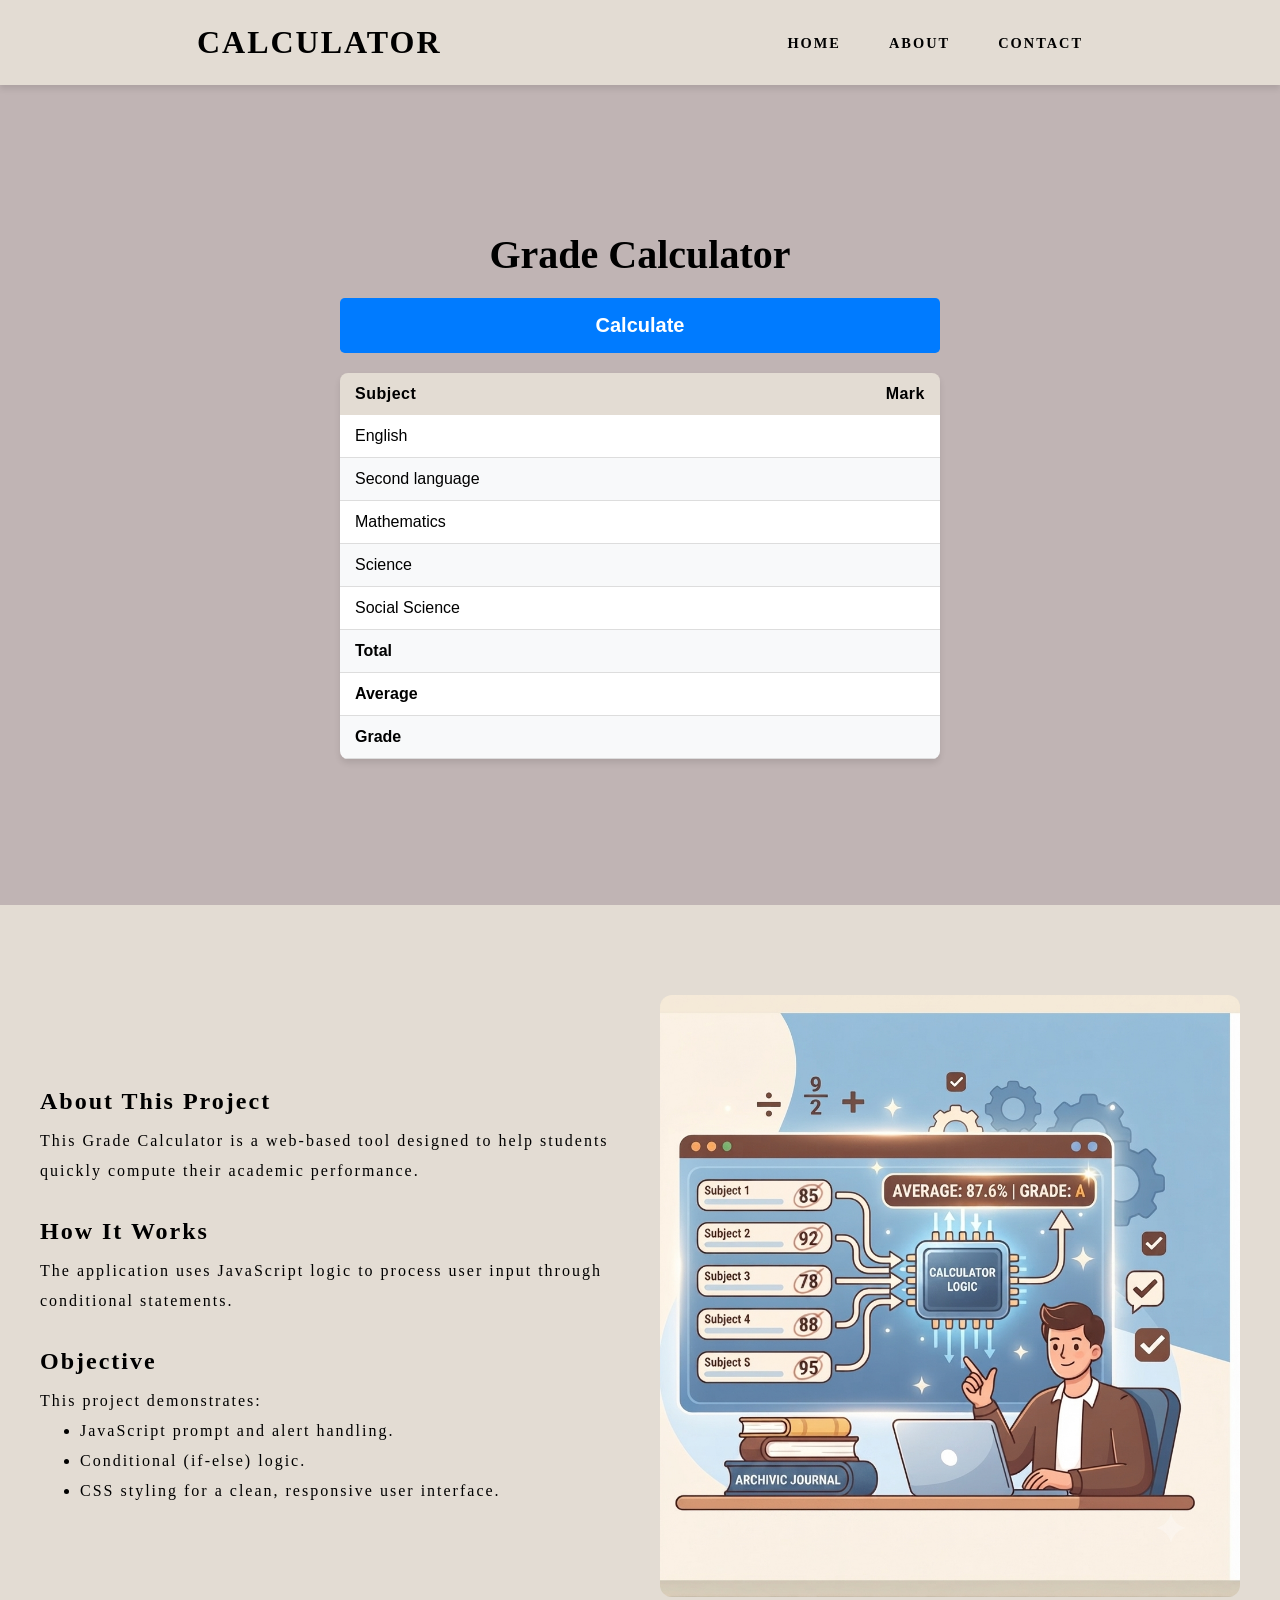
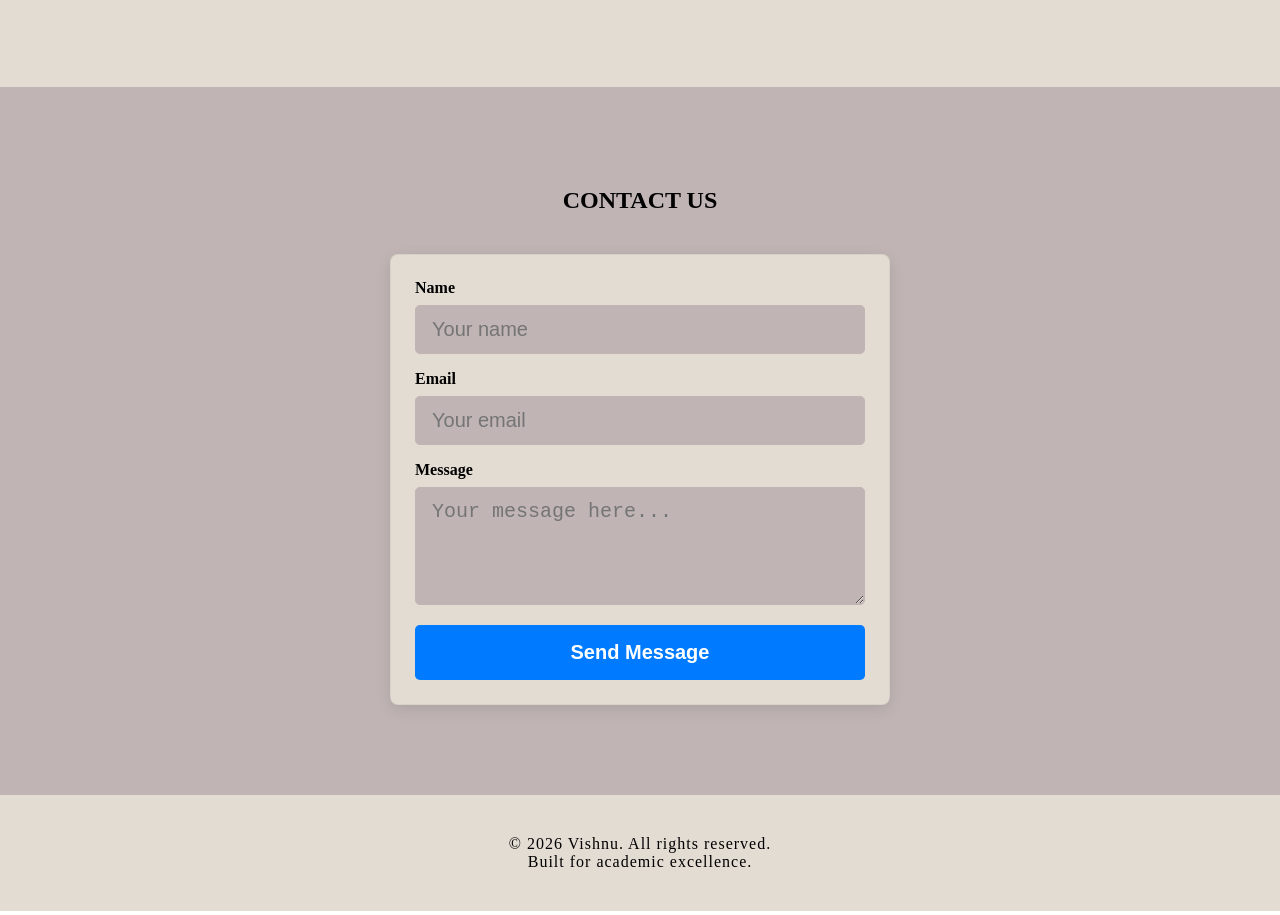
==== index.html @ 759bd383 "first commit" ====
<!DOCTYPE html>
<html lang="en">

<head>
    <meta charset="UTF-8">
    <meta name="viewport" content="width=device-width, initial-scale=1.0">
    <title>Grade Calculator</title>
    <link rel="stylesheet" href="css/style.css">
</head>

<body>

    <header>
        <h1>CALCULATOR</h1>
        <button class="hamburger" aria-label="Toggle navigation" onclick="toggleMenu()">
            <span></span>
            <span></span>
            <span></span>
        </button>
        <nav>
            <ul class="nav-links">
                <li><a href="#home" onclick="toggleMenu()">HOME</a></li>
                <li><a href="#about" onclick="toggleMenu()">ABOUT</a></li>
                <li><a href="#contact" onclick="toggleMenu()">CONTACT</a></li>
            </ul>
        </nav>
    </header>

    <main>
        <section id="home">
            <div class="container">
                <h2>Grade Calculator</h2>
                <button onclick="calculate()">Calculate</button>
                <table>
                    <thead>
                        <tr>
                            <th>Subject</th>
                            <th>Mark</th>
                        </tr>
                    </thead>
                    <tbody>
                        <tr>
                            <td>English</td>
                            <td id="English"></td>
                        </tr>
                        <tr>
                            <td>Second language</td>
                            <td id="second-languge"></td>
                        </tr>
                        <tr>
                            <td>Mathematics</td>
                            <td id="Mathematics"></td>
                        </tr>
                        <tr>
                            <td>Science</td>
                            <td id="Science"></td>
                        </tr>
                        <tr>
                            <td>Social Science</td>
                            <td id="Social-science"></td>
                        </tr>
                        <tr>
                            <td class="table-spl-text">Total</td>
                            <td id="total" class="table-spl-text"></td>
                        </tr>
                        <tr>
                            <td class="table-spl-text">Average</td>
                            <td id="average" class="table-spl-text"></td>
                        </tr>
                        <tr>
                            <td class="table-spl-text">Grade</td>
                            <td id="grade" class="table-spl-text"></td>
                        </tr>
                    </tbody>
                </table>
            </div>
        </section>

        <section id="about" class="about">
            <div class="about-wrapper">
                <div class="about-container">
                    <h1>About This Project</h1>
                    <p>This Grade Calculator is a web-based tool designed to help students quickly compute their
                        academic performance.</p>
                    <h2>How It Works</h2>
                    <p>The application uses JavaScript logic to process user input through conditional statements.</p>
                    <h2>Objective</h2>
                    <p class="Objective-p-tag">This project demonstrates:</p>
                    <ul class="Objective-ul-tag">
                        <li>JavaScript prompt and alert handling.</li>
                        <li>Conditional (if-else) logic.</li>
                        <li>CSS styling for a clean, responsive user interface.</li>
                    </ul>
                </div>
                <div class="img-container">
                    <img src="./images/img 1.png" alt="Grade Calculator Illustration">
                </div>
            </div>
        </section>

        <section id="contact">
            <h1>CONTACT US</h1>
            <form action="" class="custom-form">
                <div class="form-group">
                    <label for="name">Name</label>
                    <input type="text" id="name" placeholder="Your name" required>
                </div>
                <div class="form-group">
                    <label for="email">Email</label>
                    <input type="email" id="email" placeholder="Your email" required>
                </div>
                <div class="form-group">
                    <label for="message">Message</label>
                    <textarea id="message" rows="4" placeholder="Your message here..." required></textarea>
                </div>
                <button type="submit">Send Message</button>
            </form>
        </section>
    </main>

    <footer id="footer">
        <div class="footer-container">
            <p>&copy; 2026 Vishnu. All rights reserved.</p>
            <p>Built for academic excellence.</p>
        </div>
    </footer>

    <script src="js/script.js"></script>

</body>

</html>
---- css/style.css ----
/* --- Reset --- */
* {
    margin: 0;
    padding: 0;
    box-sizing: border-box;
}

/* --- Header & Layout --- */
header {
    display: flex;
    justify-content: space-around;
    align-items: center;
    background-color: rgb(227, 220, 211);
    box-shadow: 0 4px 6px rgba(0, 0, 0, 0.1);
    padding: 1.5rem;
    letter-spacing: 2px;
    position: sticky;
    top: 0;
    z-index: 1000;
}

header ul {
    display: flex;
    list-style: none;
    gap: 3rem;
}

header a {
    color: black;
    text-decoration: none;
    font-weight: 600;
    cursor: pointer;
    transition: all 0.3s ease;
    font-size: 0.9rem;
}

header a:hover {
    color: rgb(192, 180, 180);
}

/* --- Hamburger Menu Component --- */
.hamburger {
    display: none;
    flex-direction: column;
    justify-content: space-between;
    width: 30px;
    height: 21px;
    background: transparent;
    border: none;
    cursor: pointer;
    z-index: 1001;
}

.hamburger span {
    width: 100%;
    height: 3px;
    background-color: black;
    border-radius: 2px;
    transition: all 0.3s ease;
}

/* --- Home Section --- */
#home {
    background-color: rgb(192, 180, 180);
    justify-content: center;
    align-items: center;
    display: flex;
    min-height: calc(100vh - 80px);
    padding: 40px 20px;
}

#home h2 {
    font-size: 40px;
    text-align: center;
}

#home .container {
    display: grid;
    align-items: center;
    width: 100%;
    max-width: 600px;
}

#home .container button {
    width: 100%;
    padding: 1rem;
    font-size: 1.25rem;
    background-color: #007bff;
    color: white;
    border: none;
    border-radius: 0.3rem;
    cursor: pointer;
    font-weight: bold;
    margin-top: 20px;
    transition: background-color 0.2s ease;
}

#home .container button:hover {
    background-color: #0069d9;
}

/* --- Table Component --- */
table {
    width: 100%;
    margin: 20px auto 0 auto;
    border-collapse: collapse;
    font-family: 'Segoe UI', Tahoma, Geneva, Verdana, sans-serif;
    box-shadow: 0 4px 6px rgba(0, 0, 0, 0.1);
    border-radius: 8px;
    overflow: hidden;
}

th,
td {
    padding: 12px 15px;
    text-align: left;
}

thead {
    background-color: rgb(227, 220, 211);
    color: black;
    font-size: 16px;
    letter-spacing: 0.5px;
    font-weight: bold;
}

tbody tr {
    border-bottom: 1px solid #dddddd;
    background-color: #ffffff;
    transition: background-color 0.2s ease;
}

tbody tr:nth-of-type(even) {
    background-color: #f8f9fa;
}

tbody tr:hover {
    background-color: #f1f3f5;
}

th:nth-child(2),
td:nth-child(2) {
    text-align: right;
    font-variant-numeric: tabular-nums;
}

.table-spl-text{
    font-weight: bold;
}

/* --- About Section --- */
.about {
    padding: 90px 20px;
    background-color: rgb(227, 220, 211);
}

.about .about-wrapper {
    display: flex;
    justify-content: space-between;
    align-items: center;
    max-width: 1200px;
    margin: 0 auto;
    gap: 40px;
}

.about .about-container {
    flex: 1;
    max-width: 100%;
    letter-spacing: 2px;
    line-height: 30px;
}

.about .about-container h1,
.about .about-container h2 {
    margin-bottom: 10px;
}

.about .about-container p {
    margin-bottom: 30px;
}

.about .about-container .Objective-p-tag {
    margin-bottom: 0px;
}

.about .about-container .Objective-ul-tag {
    margin-left: 40px;
}

.about .img-container {
    flex: 1;
    max-width: 100%;
}

.about .img-container img {
    width: 100%;
    height: auto;
    display: block;
    border-radius: 12px;
}

/* --- Contact Section --- */
#contact {
    background-color: rgb(192, 180, 180);
    padding: 90px 20px;
}

#contact h1 {
    text-align: center;
    padding: 10px;
    margin-bottom: 30px;
}

.custom-form {
    background-color: rgb(227, 220, 211);
    color: black;
    padding: 1.5rem;
    border-radius: 0.5rem;
    box-shadow: 0 4px 15px rgba(0, 0, 0, 0.1);
    border: 1px solid rgba(0, 0, 0, 0.05);
    max-width: 500px;
    margin: 0 auto;
}

.form-group {
    margin-bottom: 1rem;
}

.custom-form label {
    font-weight: bold;
    display: block;
    margin-bottom: 0.5rem;
}

.custom-form input,
.custom-form textarea {
    width: 100%;
    padding: 0.75rem 1rem;
    font-size: 1.25rem;
    border: 1px solid rgb(192, 180, 180);
    border-radius: 0.3rem;
    outline: none;
    background-color: rgb(192, 180, 180);
}

.custom-form button {
    width: 100%;
    padding: 1rem;
    font-size: 1.25rem;
    background-color: #007bff;
    color: white;
    border: none;
    border-radius: 0.3rem;
    cursor: pointer;
    font-weight: bold;
}

.custom-form button:hover {
    background-color: #0069d9;
}

/* --- Footer --- */
.footer-container {
    text-align: center;
    padding: 40px;
    background-color: rgb(227, 220, 211);
    letter-spacing: 1px;
}

/* --- Responsive Media Queries --- */
@media (max-width: 768px) {
    header {
        position: sticky;
        top: 0;
        /* Make header relative context so the absolute hamburger icon aligns to the header box */
        position: relative; 
        justify-content: flex-start;
        padding: 1.5rem 2rem;
    }

    header h1 {
        letter-spacing: 0px;
    }

    .hamburger {
        display: flex;
        position: absolute;
        right: 20px; /* Forces icon to the right side edge */
        top: 50%;
        transform: translateY(-50%);
    }

    header ul.nav-links {
        display: flex;
        flex-direction: column;
        justify-content: center;
        align-items: center;
        gap: 2rem;
        position: fixed;
        top: 77px;
        left: 0;
        width: 100%;
        height: calc(100vh - 77px);
        background-color: rgb(227, 220, 211);
        transform: translateX(100%);
        transition: transform 0.4s cubic-bezier(0.1, 0.8, 0.3, 1);
    }

    header ul.nav-links.active {
        transform: translateX(0);
    }

    .hamburger.active span:nth-child(1) {
        transform: translateY(9px) rotate(45deg);
    }

    .hamburger.active span:nth-child(2) {
        opacity: 0;
    }

    .hamburger.active span:nth-child(3) {
        transform: translateY(-9px) rotate(-45deg);
    }

    .about .about-wrapper {
        flex-direction: column;
    }

    .about .about-container,
    .about .img-container {
        width: 100%;
    }
}
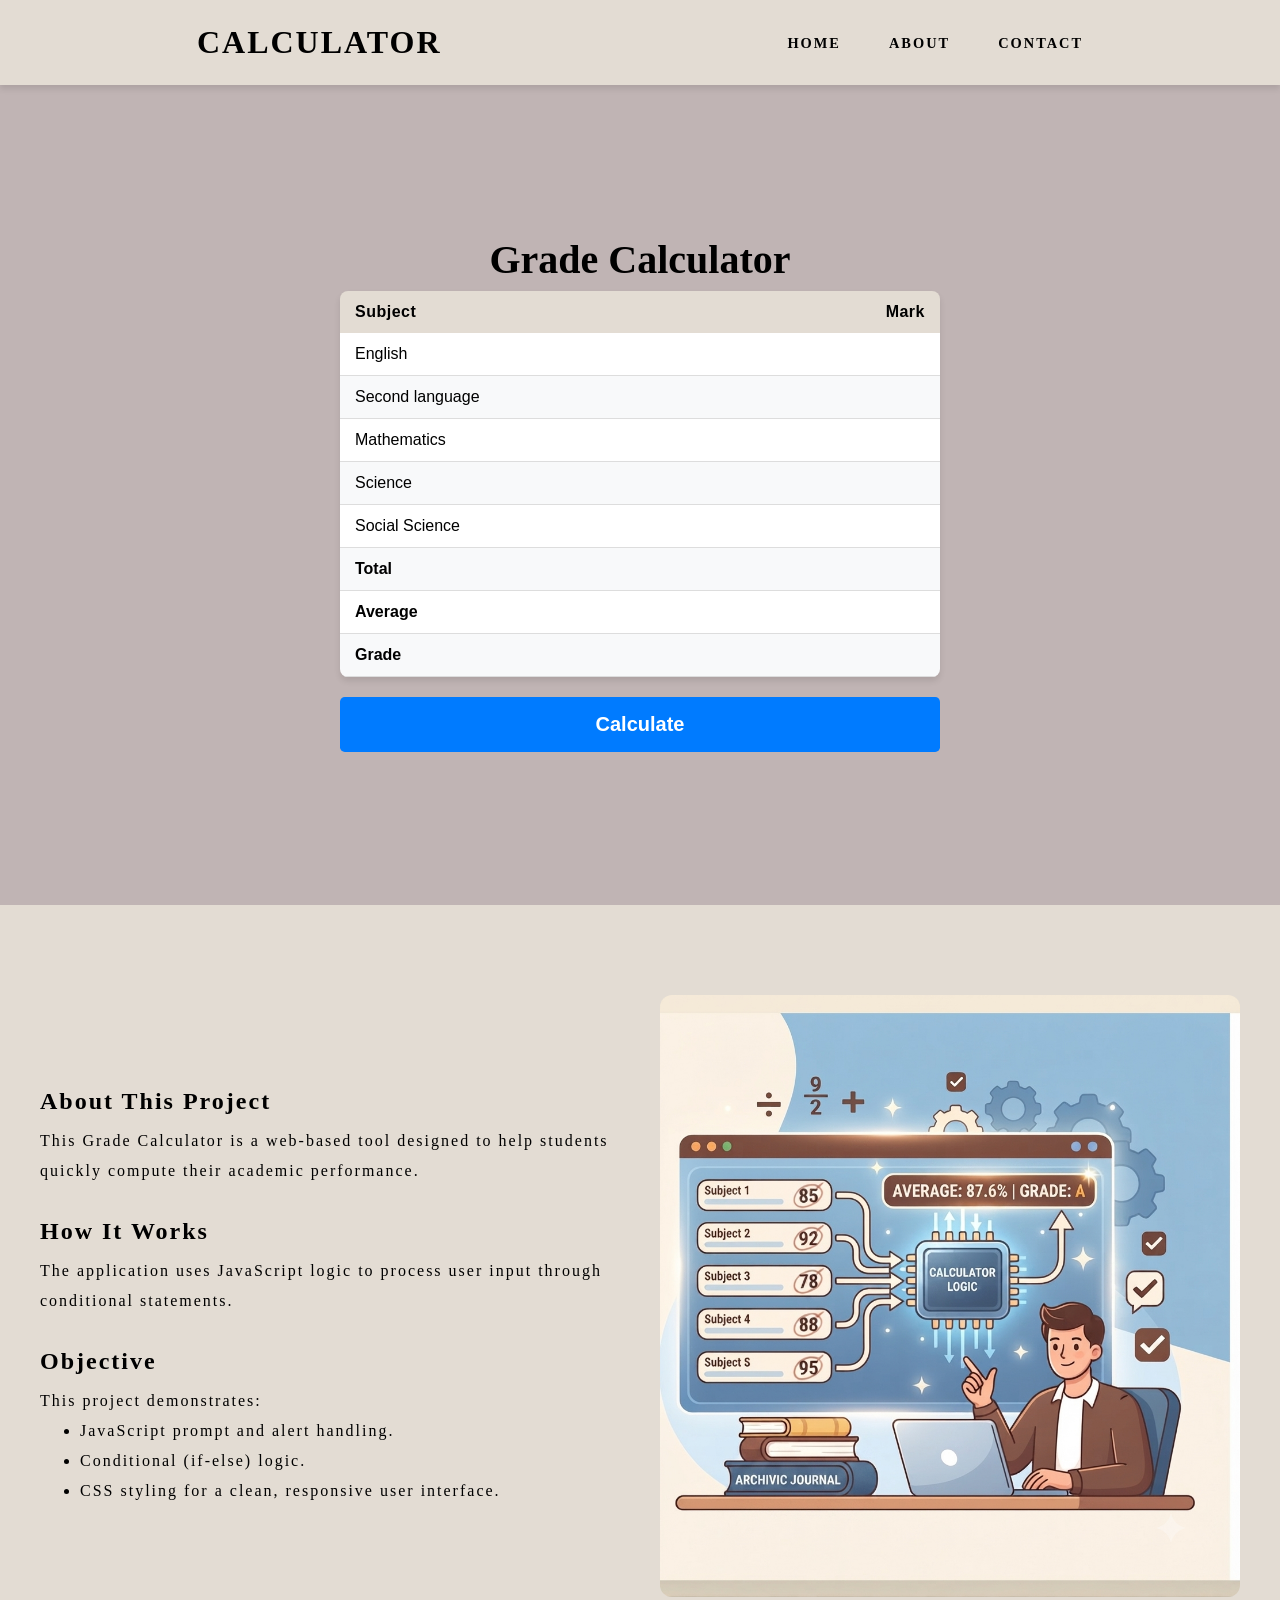
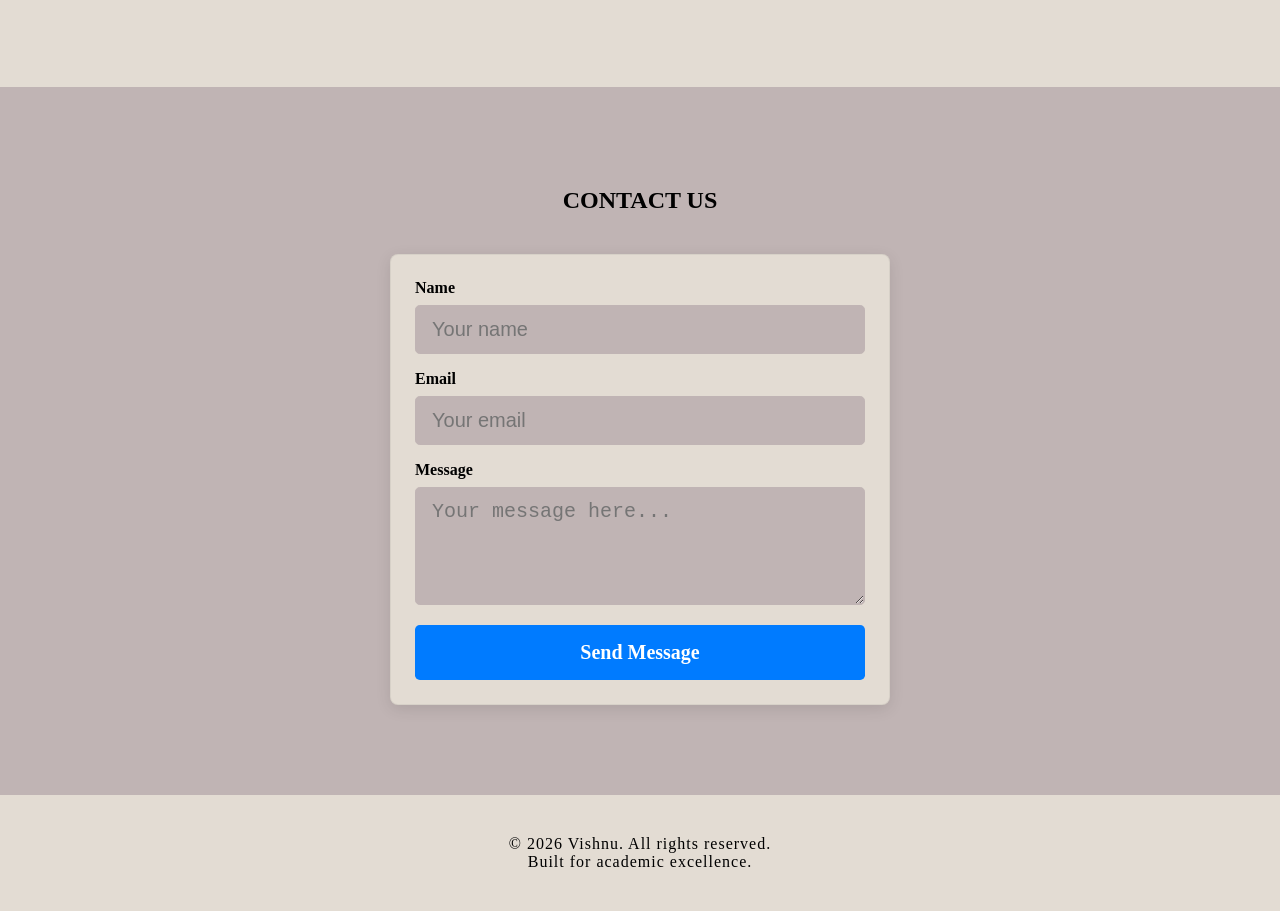
==== commit e4aa79ca: "Add contact form and thank you page integration" ====
--- a/index.html
+++ b/index.html
@@ -30,7 +30,6 @@
         <section id="home">
             <div class="container">
                 <h2>Grade Calculator</h2>
-                <button onclick="calculate()">Calculate</button>
                 <table>
                     <thead>
                         <tr>
@@ -73,6 +72,7 @@
                         </tr>
                     </tbody>
                 </table>
+                <button onclick="calculate()">Calculate</button>
             </div>
         </section>
 
@@ -98,24 +98,25 @@
             </div>
         </section>
 
-        <section id="contact">
-            <h1>CONTACT US</h1>
-            <form action="" class="custom-form">
-                <div class="form-group">
-                    <label for="name">Name</label>
-                    <input type="text" id="name" placeholder="Your name" required>
-                </div>
-                <div class="form-group">
-                    <label for="email">Email</label>
-                    <input type="email" id="email" placeholder="Your email" required>
-                </div>
-                <div class="form-group">
-                    <label for="message">Message</label>
-                    <textarea id="message" rows="4" placeholder="Your message here..." required></textarea>
-                </div>
-                <button type="submit">Send Message</button>
-            </form>
-        </section>
+       <section id="contact">
+    <h1>CONTACT US</h1>
+    <form id="contactForm" class="custom-form">
+        <input type="hidden" name="access_key" value="1d41b65c-d7f4-4cdb-9b7d-e7a7c2535f1b">
+        <div class="form-group">
+            <label for="name">Name</label>
+            <input type="text" id="name" name="name" placeholder="Your name" required>
+        </div>
+        <div class="form-group">
+            <label for="email">Email</label>
+            <input type="email" id="email" name="email" placeholder="Your email" required>
+        </div>
+        <div class="form-group">
+            <label for="message">Message</label>
+            <textarea id="message" name="message" rows="4" placeholder="Your message here..." required></textarea>
+        </div>
+        <a href="thankyou.html" id="submitBtn" class="btn btn-submit" style="text-align: center; display: block; text-decoration: none;">Send Message</a>
+    </form>
+</section>
     </main>
 
     <footer id="footer">
--- a/css/style.css
+++ b/css/style.css
@@ -3,6 +3,10 @@
     margin: 0;
     padding: 0;
     box-sizing: border-box;
+}
+
+html {
+    scroll-behavior: smooth;
 }
 
 /* --- Header & Layout --- */
@@ -66,7 +70,7 @@
     align-items: center;
     display: flex;
     min-height: calc(100vh - 80px);
-    padding: 40px 20px;
+    padding: 8px 20px 10px 20px;
 }
 
 #home h2 {
@@ -102,7 +106,7 @@
 /* --- Table Component --- */
 table {
     width: 100%;
-    margin: 20px auto 0 auto;
+    margin: 8px auto 0 auto;
     border-collapse: collapse;
     font-family: 'Segoe UI', Tahoma, Geneva, Verdana, sans-serif;
     box-shadow: 0 4px 6px rgba(0, 0, 0, 0.1);
@@ -144,7 +148,7 @@
     font-variant-numeric: tabular-nums;
 }
 
-.table-spl-text{
+.table-spl-text {
     font-weight: bold;
 }
 
@@ -243,7 +247,7 @@
     background-color: rgb(192, 180, 180);
 }
 
-.custom-form button {
+.custom-form a {
     width: 100%;
     padding: 1rem;
     font-size: 1.25rem;
@@ -267,13 +271,73 @@
     letter-spacing: 1px;
 }
 
+/* thankyou page */
+.thank-you-main {
+    min-height: 100vh;
+    display: flex;
+    align-items: center;
+    justify-content: center;
+    background-color: rgb(227, 220, 211);
+    font-family: 'Inter', sans-serif;
+    color: ;
+    padding: 2rem;
+}
+
+.thank-you-container {
+    width: 100%;
+    max-width: 500px;
+}
+
+.thank-you-card {
+    background-color: rgb(192, 180, 180);
+    padding: 3rem 2rem;
+    border-radius: 16px;
+    box-shadow: 0 4px 6px rgba(0, 0, 0, 0.1);
+    text-align: center;
+}
+
+.success-icon {
+    font-size: 4rem;
+    color: #3b82f6;
+    margin-bottom: 1.5rem;
+}
+
+.thank-you-card h1 {
+    font-size: 2.5rem;
+    color: black;
+    margin-bottom: 1rem;
+}
+
+.thank-you-card p {
+    color: black;
+    font-size: 1rem;
+    margin-bottom: 2rem;
+    line-height: 1.6;
+}
+
+.thank-you-card a{
+    text-decoration: none;
+    color: black;
+   background-color: rgb(227, 220, 211);
+    padding: 10px 20px;
+    border-radius: 8px;
+    border: 1px solid black;
+    cursor: pointer;
+    transition: all 0.3s ease;
+    font-weight: bold;
+}
+
+.thank-you-card a:hover{
+    background-color: rgb(221, 213, 203);
+
+}
+
 /* --- Responsive Media Queries --- */
 @media (max-width: 768px) {
     header {
         position: sticky;
         top: 0;
-        /* Make header relative context so the absolute hamburger icon aligns to the header box */
-        position: relative; 
+        position: relative;
         justify-content: flex-start;
         padding: 1.5rem 2rem;
     }
@@ -285,7 +349,7 @@
     .hamburger {
         display: flex;
         position: absolute;
-        right: 20px; /* Forces icon to the right side edge */
+        right: 20px;
         top: 50%;
         transform: translateY(-50%);
     }
@@ -323,7 +387,7 @@
     }
 
     .about .about-wrapper {
-        flex-direction: column;
+        flex-direction: column-reverse;
     }
 
     .about .about-container,
